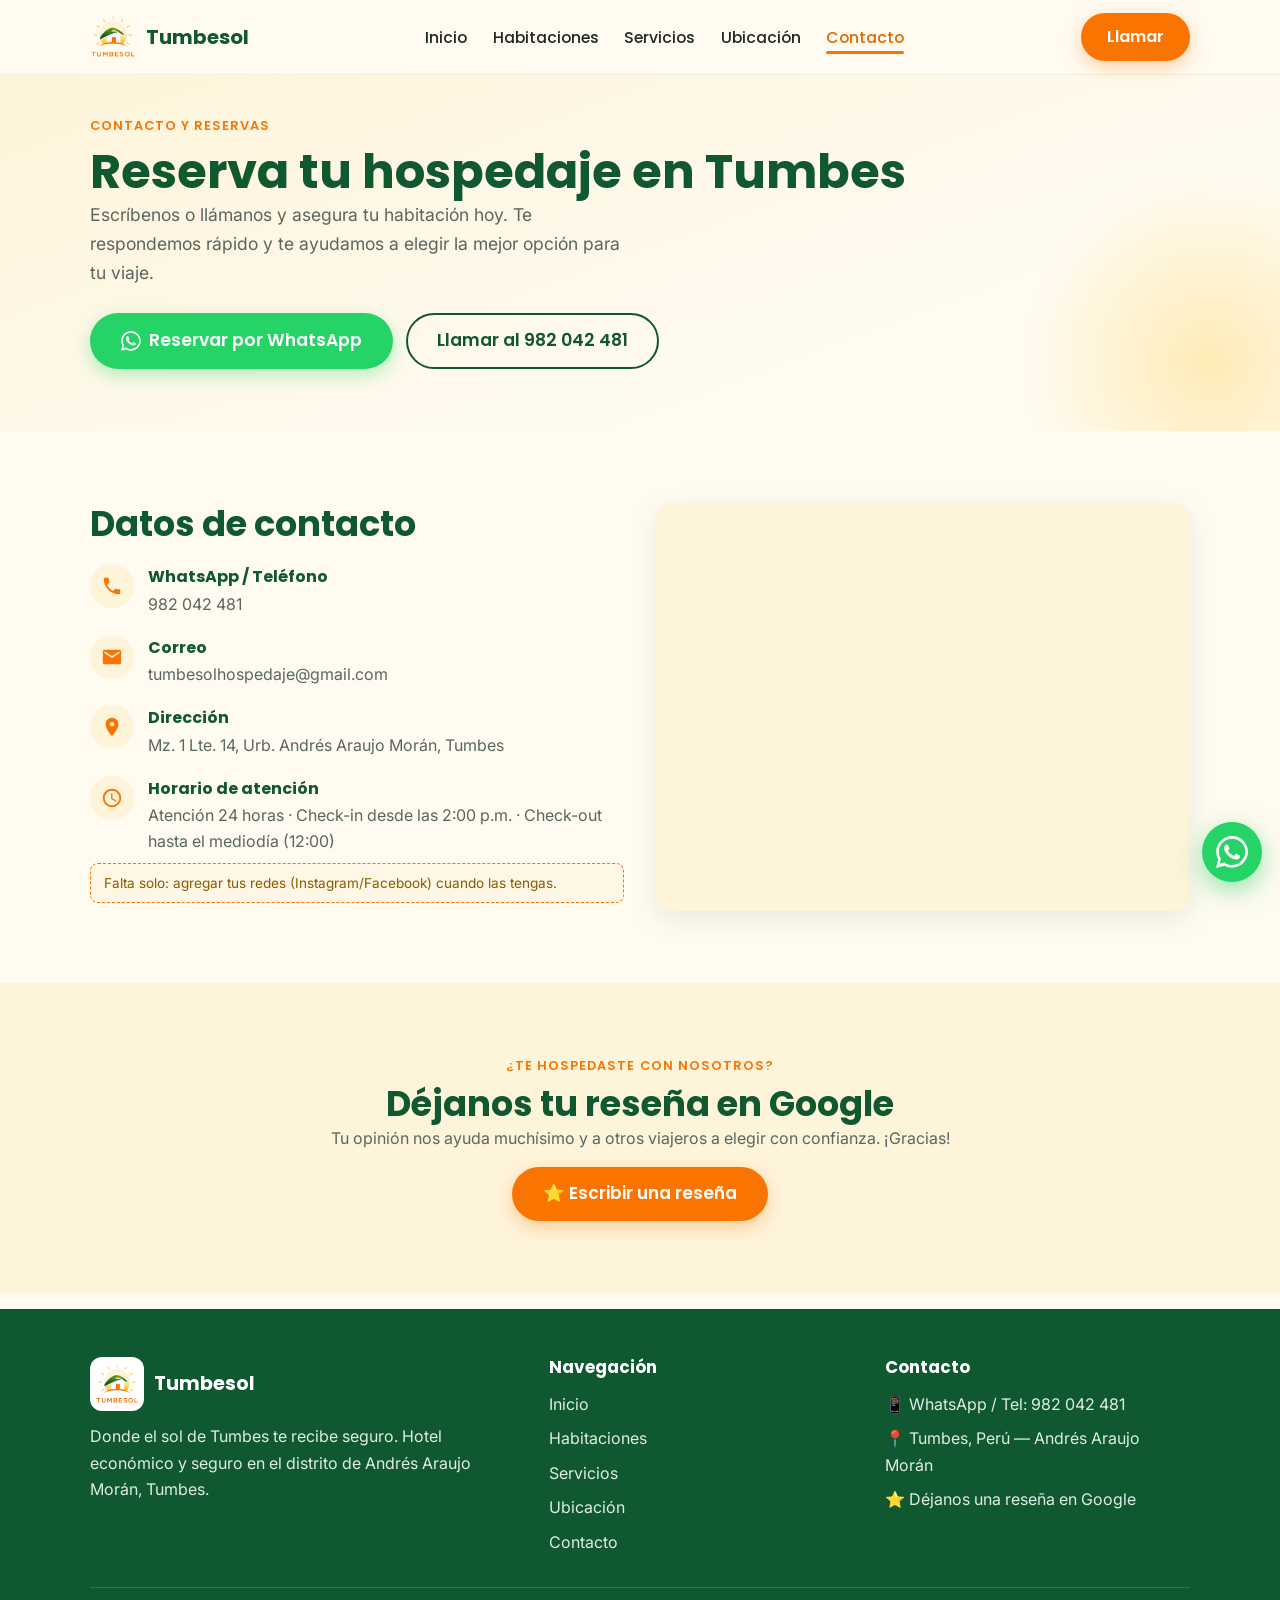
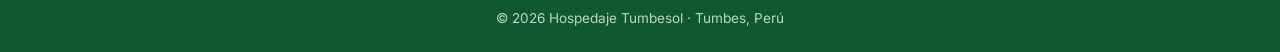
==== contacto.html @ b4fc96c8 "Add files via upload" ====
<!DOCTYPE html>
<html lang="es-PE">
<head>
<meta charset="UTF-8">
<meta name="viewport" content="width=device-width, initial-scale=1.0">
<title>Reservar hospedaje en Tumbes — Contacto | Hospedaje Tumbesol</title>
<meta name="description" content="Reserva tu habitación en Tumbes por WhatsApp o llamada al 982 042 481. Atención cercana y rápida en el Hospedaje Tumbesol, hotel económico en zona segura.">
<link rel="canonical" href="https://tumbesol.com/contacto.html">
<meta name="robots" content="index,follow">
<meta name="theme-color" content="#FA7401">
<meta property="og:type" content="website">
<meta property="og:title" content="Contacto y reservas — Hospedaje Tumbesol, Tumbes">
<meta property="og:description" content="Reserva por WhatsApp o llamada al 982 042 481. Hotel económico y seguro en Tumbes.">
<meta property="og:url" content="https://tumbesol.com/contacto.html">
<meta property="og:image" content="https://tumbesol.com/img/og-image.jpg">
<meta property="og:locale" content="es_PE">
<link rel="icon" href="img/favicon.ico" sizes="any">
<link rel="icon" type="image/png" href="img/favicon-32.png" sizes="32x32">
<link rel="apple-touch-icon" href="img/favicon-180.png">
<link rel="manifest" href="site.webmanifest">
<link rel="preconnect" href="https://fonts.googleapis.com">
<link rel="preconnect" href="https://fonts.gstatic.com" crossorigin>
<link href="https://fonts.googleapis.com/css2?family=Inter:wght@400;500;600&family=Poppins:wght@500;600;700&display=swap" rel="stylesheet">
<link rel="stylesheet" href="css/styles.css">
<script type="application/ld+json">
{
  "@context": "https://schema.org",
  "@type": "BreadcrumbList",
  "itemListElement": [
    { "@type": "ListItem", "position": 1, "name": "Inicio", "item": "https://tumbesol.com/" },
    { "@type": "ListItem", "position": 2, "name": "Contacto", "item": "https://tumbesol.com/contacto.html" }
  ]
}
</script>
</head>
<body>

<header class="site-header">
  <div class="container nav">
    <a class="brand" href="index.html"><img src="img/tumbesol-logo.png" alt="Logo de Hospedaje Tumbesol"><span>Tumbesol</span></a>
    <nav>
      <ul class="nav-links" id="menu">
        <li><a href="index.html">Inicio</a></li>
        <li><a href="habitaciones.html">Habitaciones</a></li>
        <li><a href="servicios.html">Servicios</a></li>
        <li><a href="ubicacion.html">Ubicación</a></li>
        <li><a href="contacto.html" class="active">Contacto</a></li>
      </ul>
    </nav>
    <div class="nav-cta">
      <a class="btn btn-call" href="tel:+51982042481">Llamar</a>
      <button class="nav-toggle" aria-label="Abrir menú" aria-expanded="false" aria-controls="menu"><span></span><span></span><span></span></button>
    </div>
  </div>
</header>

<section class="hero" style="padding:2.5rem 0">
  <div class="container">
    <span class="kicker">Contacto y reservas</span>
    <h1>Reserva tu hospedaje en Tumbes</h1>
    <p class="lead">Escríbenos o llámanos y asegura tu habitación hoy. Te respondemos rápido y te ayudamos a elegir la mejor opción para tu viaje.</p>
    <div class="hero-cta">
      <a class="btn btn-wa btn-lg" href="https://wa.me/51982042481?text=Hola,%20quiero%20reservar%20una%20habitaci%C3%B3n%20en%20Tumbesol" target="_blank" rel="noopener">
        <svg viewBox="0 0 24 24"><path d="M.057 24l1.687-6.163a11.867 11.867 0 0 1-1.587-5.946C.16 5.335 5.495 0 12.05 0a11.817 11.817 0 0 1 8.413 3.488 11.824 11.824 0 0 1 3.48 8.414c-.003 6.557-5.338 11.892-11.893 11.892a11.9 11.9 0 0 1-5.688-1.448L.057 24zm6.597-3.807c1.676.995 3.276 1.591 5.392 1.592 5.448 0 9.886-4.434 9.889-9.885.002-5.462-4.415-9.89-9.881-9.892-5.452 0-9.887 4.434-9.889 9.884a9.86 9.86 0 0 0 1.51 5.26l-.999 3.648 3.978-1.039zm11.387-5.464c-.074-.124-.272-.198-.57-.347-.297-.149-1.758-.868-2.031-.967-.272-.099-.47-.149-.669.149-.198.297-.768.967-.941 1.165-.173.198-.347.223-.644.074-.297-.149-1.255-.462-2.39-1.475-.883-.788-1.48-1.761-1.653-2.059-.173-.297-.018-.458.13-.606.134-.133.297-.347.446-.521.151-.172.2-.296.3-.495.099-.198.05-.372-.025-.521-.075-.148-.669-1.611-.916-2.206-.242-.579-.487-.501-.669-.51l-.57-.01c-.198 0-.52.074-.792.372-.272.297-1.04 1.016-1.04 2.479 0 1.462 1.065 2.875 1.213 3.074.149.198 2.096 3.2 5.078 4.487.709.306 1.263.489 1.694.626.712.226 1.36.194 1.872.118.571-.085 1.758-.719 2.006-1.413.248-.695.248-1.29.173-1.414z"/></svg>
        Reservar por WhatsApp
      </a>
      <a class="btn btn-outline btn-lg" href="tel:+51982042481">Llamar al 982 042 481</a>
    </div>
  </div>
</section>

<section>
  <div class="container contact-grid">
    <div>
      <h2>Datos de contacto</h2>
      <ul class="info-list" style="margin-top:1.2rem">
        <li>
          <span class="ic"><svg viewBox="0 0 24 24"><path d="M6.62 10.79c1.44 2.83 3.76 5.14 6.59 6.59l2.2-2.2c.27-.27.67-.36 1.02-.24 1.12.37 2.33.57 3.57.57.55 0 1 .45 1 1V20c0 .55-.45 1-1 1-9.39 0-17-7.61-17-17 0-.55.45-1 1-1h3.5c.55 0 1 .45 1 1 0 1.25.2 2.45.57 3.57.11.35.03.74-.25 1.02l-2.2 2.18z"/></svg></span>
          <div><strong>WhatsApp / Teléfono</strong><a href="tel:+51982042481">982 042 481</a></div>
        </li>
        <li>
          <span class="ic"><svg viewBox="0 0 24 24"><path d="M20 4H4c-1.1 0-1.99.9-1.99 2L2 18c0 1.1.9 2 2 2h16c1.1 0 2-.9 2-2V6c0-1.1-.9-2-2-2zm0 4l-8 5-8-5V6l8 5 8-5v2z"/></svg></span>
          <div><strong>Correo</strong><a href="mailto:tumbesolhospedaje@gmail.com">tumbesolhospedaje@gmail.com</a></div>
        </li>
        <li>
          <span class="ic"><svg viewBox="0 0 24 24"><path d="M12 2C8.13 2 5 5.13 5 9c0 5.25 7 13 7 13s7-7.75 7-13c0-3.87-3.13-7-7-7zm0 9.5c-1.38 0-2.5-1.12-2.5-2.5s1.12-2.5 2.5-2.5 2.5 1.12 2.5 2.5-1.12 2.5-2.5 2.5z"/></svg></span>
          <div><strong>Dirección</strong><span>Mz. 1 Lte. 14, Urb. Andrés Araujo Morán, Tumbes</span></div>
        </li>
        <li>
          <span class="ic"><svg viewBox="0 0 24 24"><path d="M11.99 2C6.47 2 2 6.48 2 12s4.47 10 9.99 10C17.52 22 22 17.52 22 12S17.52 2 11.99 2zM12 20c-4.42 0-8-3.58-8-8s3.58-8 8-8 8 3.58 8 8-3.58 8-8 8zm.5-13H11v6l5.25 3.15.75-1.23-4.5-2.67z"/></svg></span>
          <div><strong>Horario de atención</strong><span>Atención 24 horas · Check-in desde las 2:00 p.m. · Check-out hasta el mediodía (12:00)</span></div>
        </li>
      </ul>
      <p class="nota-edit">Falta solo: agregar tus redes (Instagram/Facebook) cuando las tengas.</p>
    </div>
    <div class="media-box">
      <iframe
        title="Mapa de ubicación de Hospedaje Tumbesol en Tumbes"
        src="https://maps.google.com/maps?q=-3.5544989,-80.4290921&z=16&output=embed"
        loading="lazy" referrerpolicy="no-referrer-when-downgrade" allowfullscreen></iframe>
    </div>
  </div>
</section>

<section class="bg-crema">
  <div class="container text-center" style="max-width:42rem">
    <span class="kicker">¿Te hospedaste con nosotros?</span>
    <h2>Déjanos tu reseña en Google</h2>
    <p style="color:var(--gris)">Tu opinión nos ayuda muchísimo y a otros viajeros a elegir con confianza. ¡Gracias!</p>
    <a class="btn btn-call btn-lg" href="https://www.google.com/maps?cid=12708466618354798694" target="_blank" rel="noopener">⭐ Escribir una reseña</a>
  </div>
</section>

<footer class="site-footer">
  <div class="container">
    <div class="footer-grid">
      <div>
        <div class="footer-brand"><img src="img/tumbesol-logo.png" alt="Hospedaje Tumbesol"><strong style="font-family:'Poppins';color:#fff;font-size:1.2rem">Tumbesol</strong></div>
        <p>Donde el sol de Tumbes te recibe seguro. Hotel económico y seguro en el distrito de Andrés Araujo Morán, Tumbes.</p>
      </div>
      <div><h4>Navegación</h4><ul class="footer-list">
        <li><a href="index.html">Inicio</a></li><li><a href="habitaciones.html">Habitaciones</a></li><li><a href="servicios.html">Servicios</a></li><li><a href="ubicacion.html">Ubicación</a></li><li><a href="contacto.html">Contacto</a></li>
      </ul></div>
      <div><h4>Contacto</h4><ul class="footer-list">
        <li>📱 WhatsApp / Tel: <a href="tel:+51982042481">982 042 481</a></li>
        <li>📍 Tumbes, Perú — Andrés Araujo Morán</li>
        <li>⭐ <a href="https://www.google.com/maps?cid=12708466618354798694" target="_blank" rel="noopener">Déjanos una reseña en Google</a></li>
      </ul></div>
    </div>
    <div class="footer-bottom">© <span id="anio">2026</span> Hospedaje Tumbesol · Tumbes, Perú</div>
  </div>
</footer>

<a class="fab-wa" href="https://wa.me/51982042481?text=Hola,%20quiero%20reservar%20en%20Tumbesol" target="_blank" rel="noopener" aria-label="Escríbenos por WhatsApp">
  <svg viewBox="0 0 24 24"><path d="M.057 24l1.687-6.163a11.867 11.867 0 0 1-1.587-5.946C.16 5.335 5.495 0 12.05 0a11.817 11.817 0 0 1 8.413 3.488 11.824 11.824 0 0 1 3.48 8.414c-.003 6.557-5.338 11.892-11.893 11.892a11.9 11.9 0 0 1-5.688-1.448L.057 24zm6.597-3.807c1.676.995 3.276 1.591 5.392 1.592 5.448 0 9.886-4.434 9.889-9.885.002-5.462-4.415-9.89-9.881-9.892-5.452 0-9.887 4.434-9.889 9.884a9.86 9.86 0 0 0 1.51 5.26l-.999 3.648 3.978-1.039zm11.387-5.464c-.074-.124-.272-.198-.57-.347-.297-.149-1.758-.868-2.031-.967-.272-.099-.47-.149-.669.149-.198.297-.768.967-.941 1.165-.173.198-.347.223-.644.074-.297-.149-1.255-.462-2.39-1.475-.883-.788-1.48-1.761-1.653-2.059-.173-.297-.018-.458.13-.606.134-.133.297-.347.446-.521.151-.172.2-.296.3-.495.099-.198.05-.372-.025-.521-.075-.148-.669-1.611-.916-2.206-.242-.579-.487-.501-.669-.51l-.57-.01c-.198 0-.52.074-.792.372-.272.297-1.04 1.016-1.04 2.479 0 1.462 1.065 2.875 1.213 3.074.149.198 2.096 3.2 5.078 4.487.709.306 1.263.489 1.694.626.712.226 1.36.194 1.872.118.571-.085 1.758-.719 2.006-1.413.248-.695.248-1.29.173-1.414z"/></svg>
</a>
<script src="js/main.js"></script>
<script>document.getElementById('anio').textContent=new Date().getFullYear();</script>
</body>
</html>
---- css/styles.css ----
/* ===========================================================
   Tumbesol — Hoja de estilos
   Colores de marca exactos · tipografías Poppins/Inter
   =========================================================== */
:root{
  --naranja:#FA7401;
  --naranja-osc:#E26800;
  --verde:#105830;
  --verde-lima:#5E950D;
  --amarillo:#FEBD0A;
  --crema:#FEF4DA;
  --crema-claro:#FFFBF1;
  --texto:#1f2a24;
  --gris:#5a6660;
  --blanco:#ffffff;
  --wa:#25D366;
  --sombra:0 8px 28px rgba(16,88,48,.10);
  --sombra-sm:0 3px 12px rgba(16,88,48,.08);
  --radio:16px;
  --radio-sm:10px;
  --ancho:1140px;
}

*{box-sizing:border-box;margin:0;padding:0}
html{scroll-behavior:smooth}
body{
  font-family:'Inter',system-ui,-apple-system,Segoe UI,Roboto,sans-serif;
  color:var(--texto);
  background:var(--crema-claro);
  line-height:1.65;
  -webkit-font-smoothing:antialiased;
}
h1,h2,h3,h4{font-family:'Poppins',sans-serif;line-height:1.2;color:var(--verde);font-weight:700}
h1{font-size:clamp(1.9rem,5vw,3rem)}
h2{font-size:clamp(1.5rem,3.5vw,2.2rem)}
h3{font-size:1.2rem}
p{margin-bottom:1rem}
a{color:var(--naranja-osc);text-decoration:none}
img{max-width:100%;display:block}
.container{width:100%;max-width:var(--ancho);margin:0 auto;padding:0 20px}
.text-center{text-align:center}

/* ---------- Botones ---------- */
.btn{
  display:inline-flex;align-items:center;gap:.55rem;
  font-family:'Poppins',sans-serif;font-weight:600;font-size:1rem;
  padding:.85rem 1.5rem;border-radius:999px;border:2px solid transparent;
  cursor:pointer;transition:transform .15s ease,box-shadow .15s ease,background .15s ease;
  line-height:1;text-align:center;
}
.btn:hover{transform:translateY(-2px)}
.btn svg{width:1.15em;height:1.15em;fill:currentColor}
.btn-wa{background:var(--wa);color:#fff;box-shadow:0 6px 18px rgba(37,211,102,.35)}
.btn-wa:hover{background:#1ebe5a;color:#fff}
.btn-call{background:var(--naranja);color:#fff;box-shadow:0 6px 18px rgba(250,116,1,.32)}
.btn-call:hover{background:var(--naranja-osc);color:#fff}
.btn-outline{background:transparent;color:var(--verde);border-color:var(--verde)}
.btn-outline:hover{background:var(--verde);color:#fff}
.btn-lg{padding:1rem 1.8rem;font-size:1.08rem}

/* ---------- Header ---------- */
.site-header{
  position:sticky;top:0;z-index:50;background:rgba(255,251,241,.95);
  backdrop-filter:saturate(160%) blur(8px);
  border-bottom:1px solid rgba(16,88,48,.08);
}
.nav{display:flex;align-items:center;justify-content:space-between;height:74px}
.brand{display:flex;align-items:center;gap:.6rem;font-family:'Poppins',sans-serif;font-weight:700;color:var(--verde);font-size:1.25rem}
.brand img{height:46px;width:auto}
.nav-links{display:flex;align-items:center;gap:1.6rem;list-style:none}
.nav-links a{color:var(--texto);font-weight:500;font-family:'Poppins',sans-serif;font-size:.98rem;position:relative}
.nav-links a:hover,.nav-links a.active{color:var(--naranja-osc)}
.nav-links a.active::after{content:"";position:absolute;left:0;right:0;bottom:-6px;height:3px;background:var(--naranja);border-radius:3px}
.nav-cta{display:flex;gap:.5rem;align-items:center}
.nav-toggle{display:none;background:none;border:0;cursor:pointer;padding:.4rem}
.nav-toggle span{display:block;width:26px;height:3px;background:var(--verde);border-radius:3px;margin:5px 0;transition:.25s}

/* ---------- Hero ---------- */
.hero{
  background:linear-gradient(160deg,var(--crema) 0%,var(--crema-claro) 70%);
  position:relative;overflow:hidden;padding:clamp(2.5rem,6vw,4.5rem) 0;
}
.hero::after{content:"";position:absolute;right:-120px;bottom:-120px;width:380px;height:380px;background:radial-gradient(circle,var(--amarillo) 0%,transparent 70%);opacity:.25}
.hero-grid{display:grid;grid-template-columns:1.1fr .9fr;gap:2.5rem;align-items:center;position:relative;z-index:1}
.hero h1 span{color:var(--naranja)}
.hero .tagline{font-family:'Poppins',sans-serif;font-weight:600;font-size:clamp(1.1rem,2.4vw,1.4rem);color:var(--naranja-osc);margin:.6rem 0 .9rem}
.hero .lead{font-size:1.1rem;color:var(--gris);max-width:34rem;margin-bottom:1.6rem}
.hero-cta{display:flex;flex-wrap:wrap;gap:.8rem;margin-bottom:1.4rem}
.hero-logo{justify-self:center;max-width:330px}
.eslogan{display:inline-flex;align-items:center;gap:.5rem;font-family:'Poppins';font-style:italic;color:var(--verde);font-weight:600}

/* ---------- Franja de confianza ---------- */
.badges{background:var(--verde);color:#fff}
.badges .container{display:flex;flex-wrap:wrap;justify-content:center;gap:1.2rem 2.4rem;padding:1rem 20px}
.badge{display:flex;align-items:center;gap:.55rem;font-family:'Poppins';font-weight:500;font-size:.98rem}
.badge svg{width:1.4em;height:1.4em;fill:var(--amarillo);flex:0 0 auto}

/* ---------- Secciones ---------- */
section{padding:clamp(2.5rem,6vw,4.5rem) 0}
.section-head{max-width:46rem;margin:0 auto 2.2rem;text-align:center}
.section-head p{color:var(--gris)}
.kicker{font-family:'Poppins';font-weight:600;color:var(--naranja);text-transform:uppercase;letter-spacing:.08em;font-size:.8rem;margin-bottom:.4rem;display:block}
.bg-crema{background:var(--crema)}

/* ---------- Tarjetas ---------- */
.grid{display:grid;gap:1.4rem}
.grid-3{grid-template-columns:repeat(3,1fr)}
.grid-2{grid-template-columns:repeat(2,1fr)}
.card{background:#fff;border-radius:var(--radio);padding:1.7rem;box-shadow:var(--sombra-sm);border:1px solid rgba(16,88,48,.06);transition:transform .18s,box-shadow .18s}
.card:hover{transform:translateY(-4px);box-shadow:var(--sombra)}
.card .ic{width:54px;height:54px;border-radius:50%;display:grid;place-items:center;background:var(--crema);margin-bottom:1rem}
.card .ic svg{width:28px;height:28px;fill:var(--verde)}
.card h3{color:var(--verde);margin-bottom:.4rem}
.card p{color:var(--gris);margin:0;font-size:.97rem}

/* ---------- Lista con check ---------- */
.checklist{list-style:none;display:grid;gap:.7rem}
.checklist li{display:flex;align-items:flex-start;gap:.6rem;color:var(--texto)}
.checklist svg{width:1.3em;height:1.3em;fill:var(--verde-lima);flex:0 0 auto;margin-top:.15rem}

/* ---------- Bloque CTA ---------- */
.cta-band{background:linear-gradient(135deg,var(--naranja),var(--amarillo));color:#fff;text-align:center;border-radius:var(--radio);padding:clamp(2rem,5vw,3rem)}
.cta-band h2{color:#fff}
.cta-band p{color:rgba(255,255,255,.95);max-width:36rem;margin:.4rem auto 1.4rem}
.cta-band .btn-wa{background:#fff;color:var(--verde)}
.cta-band .btn-wa:hover{background:#f3fff8}
.cta-band .btn-outline{border-color:#fff;color:#fff}
.cta-band .btn-outline:hover{background:#fff;color:var(--naranja-osc)}

/* ---------- Split (texto + media) ---------- */
.split{display:grid;grid-template-columns:1fr 1fr;gap:2.5rem;align-items:center}
.media-box{border-radius:var(--radio);overflow:hidden;box-shadow:var(--sombra);background:var(--crema);min-height:280px}
.media-box iframe{width:100%;height:100%;min-height:340px;border:0;display:block}
.media-box .photo{width:100%;height:100%;min-height:340px;object-fit:cover;display:block}

/* ---------- Habitaciones ---------- */
.room{background:#fff;border-radius:var(--radio);overflow:hidden;box-shadow:var(--sombra-sm);border:1px solid rgba(16,88,48,.06)}
.room .ph{aspect-ratio:4/3;background:linear-gradient(135deg,var(--crema),#fff);display:grid;place-items:center;color:var(--gris);font-size:.9rem;text-align:center;padding:1rem}
.room img.room-img{width:100%;height:240px;object-fit:cover;display:block;background:var(--crema)}
.room .body{padding:1.3rem}
.room h3{margin-bottom:.5rem}
.tag{display:inline-block;background:var(--crema);color:var(--verde);font-size:.78rem;font-weight:600;padding:.25rem .6rem;border-radius:999px;margin:.15rem .25rem 0 0;font-family:'Poppins'}

/* ---------- Contacto ---------- */
.contact-grid{display:grid;grid-template-columns:1fr 1fr;gap:2rem}
.info-list{list-style:none;display:grid;gap:1.1rem}
.info-list li{display:flex;gap:.9rem;align-items:flex-start}
.info-list .ic{width:44px;height:44px;border-radius:50%;background:var(--crema);display:grid;place-items:center;flex:0 0 auto}
.info-list .ic svg{width:22px;height:22px;fill:var(--naranja)}
.info-list strong{font-family:'Poppins';color:var(--verde);display:block}
.info-list span,.info-list a{color:var(--gris)}

/* ---------- Footer ---------- */
.site-footer{background:var(--verde);color:#dfeee5;padding:3rem 0 1.4rem;margin-top:1rem}
.footer-grid{display:grid;grid-template-columns:1.4fr 1fr 1fr;gap:2rem;margin-bottom:2rem}
.site-footer h4{color:#fff;margin-bottom:.9rem;font-size:1.05rem}
.site-footer a{color:#dfeee5}
.site-footer a:hover{color:var(--amarillo)}
.footer-brand{display:flex;align-items:center;gap:.6rem;margin-bottom:.8rem}
.footer-brand img{height:54px;background:#fff;border-radius:12px;padding:5px}
.footer-list{list-style:none;display:grid;gap:.5rem}
.footer-bottom{border-top:1px solid rgba(255,255,255,.15);padding-top:1.2rem;text-align:center;font-size:.85rem;color:#bcd6c6}

/* ---------- Botón flotante WhatsApp ---------- */
.fab-wa{
  position:fixed;right:18px;bottom:18px;z-index:60;
  width:60px;height:60px;border-radius:50%;background:var(--wa);
  display:grid;place-items:center;box-shadow:0 8px 24px rgba(37,211,102,.5);
  animation:pulse 2.4s infinite;
}
.fab-wa svg{width:32px;height:32px;fill:#fff}
@keyframes pulse{0%{box-shadow:0 0 0 0 rgba(37,211,102,.5)}70%{box-shadow:0 0 0 16px rgba(37,211,102,0)}100%{box-shadow:0 0 0 0 rgba(37,211,102,0)}}

/* ---------- Aviso de placeholder ---------- */
.nota-edit{background:#fff7e6;border:1px dashed var(--naranja);color:#8a5a00;font-size:.85rem;padding:.5rem .8rem;border-radius:8px;margin:.5rem 0}

/* ---------- Responsive ---------- */
@media (max-width:880px){
  .grid-3{grid-template-columns:repeat(2,1fr)}
  .hero-grid{grid-template-columns:1fr;text-align:center}
  .hero-cta{justify-content:center}
  .hero .lead{margin-left:auto;margin-right:auto}
  .hero-logo{order:-1;max-width:230px}
  .split,.contact-grid{grid-template-columns:1fr}
  .footer-grid{grid-template-columns:1fr 1fr}
  .nav-links,.nav-cta .btn-call{display:none}
  .nav-toggle{display:block}
  .nav-links.open{
    display:flex;flex-direction:column;position:absolute;top:74px;left:0;right:0;
    background:var(--crema-claro);padding:1rem 20px 1.4rem;gap:1rem;
    box-shadow:var(--sombra);border-bottom:3px solid var(--naranja);
  }
  .nav-links.open a.active::after{display:none}
}
@media (max-width:520px){
  .grid-3,.grid-2{grid-template-columns:1fr}
  .footer-grid{grid-template-columns:1fr}
  .btn{width:100%;justify-content:center}
  .hero-cta .btn{width:100%}
}
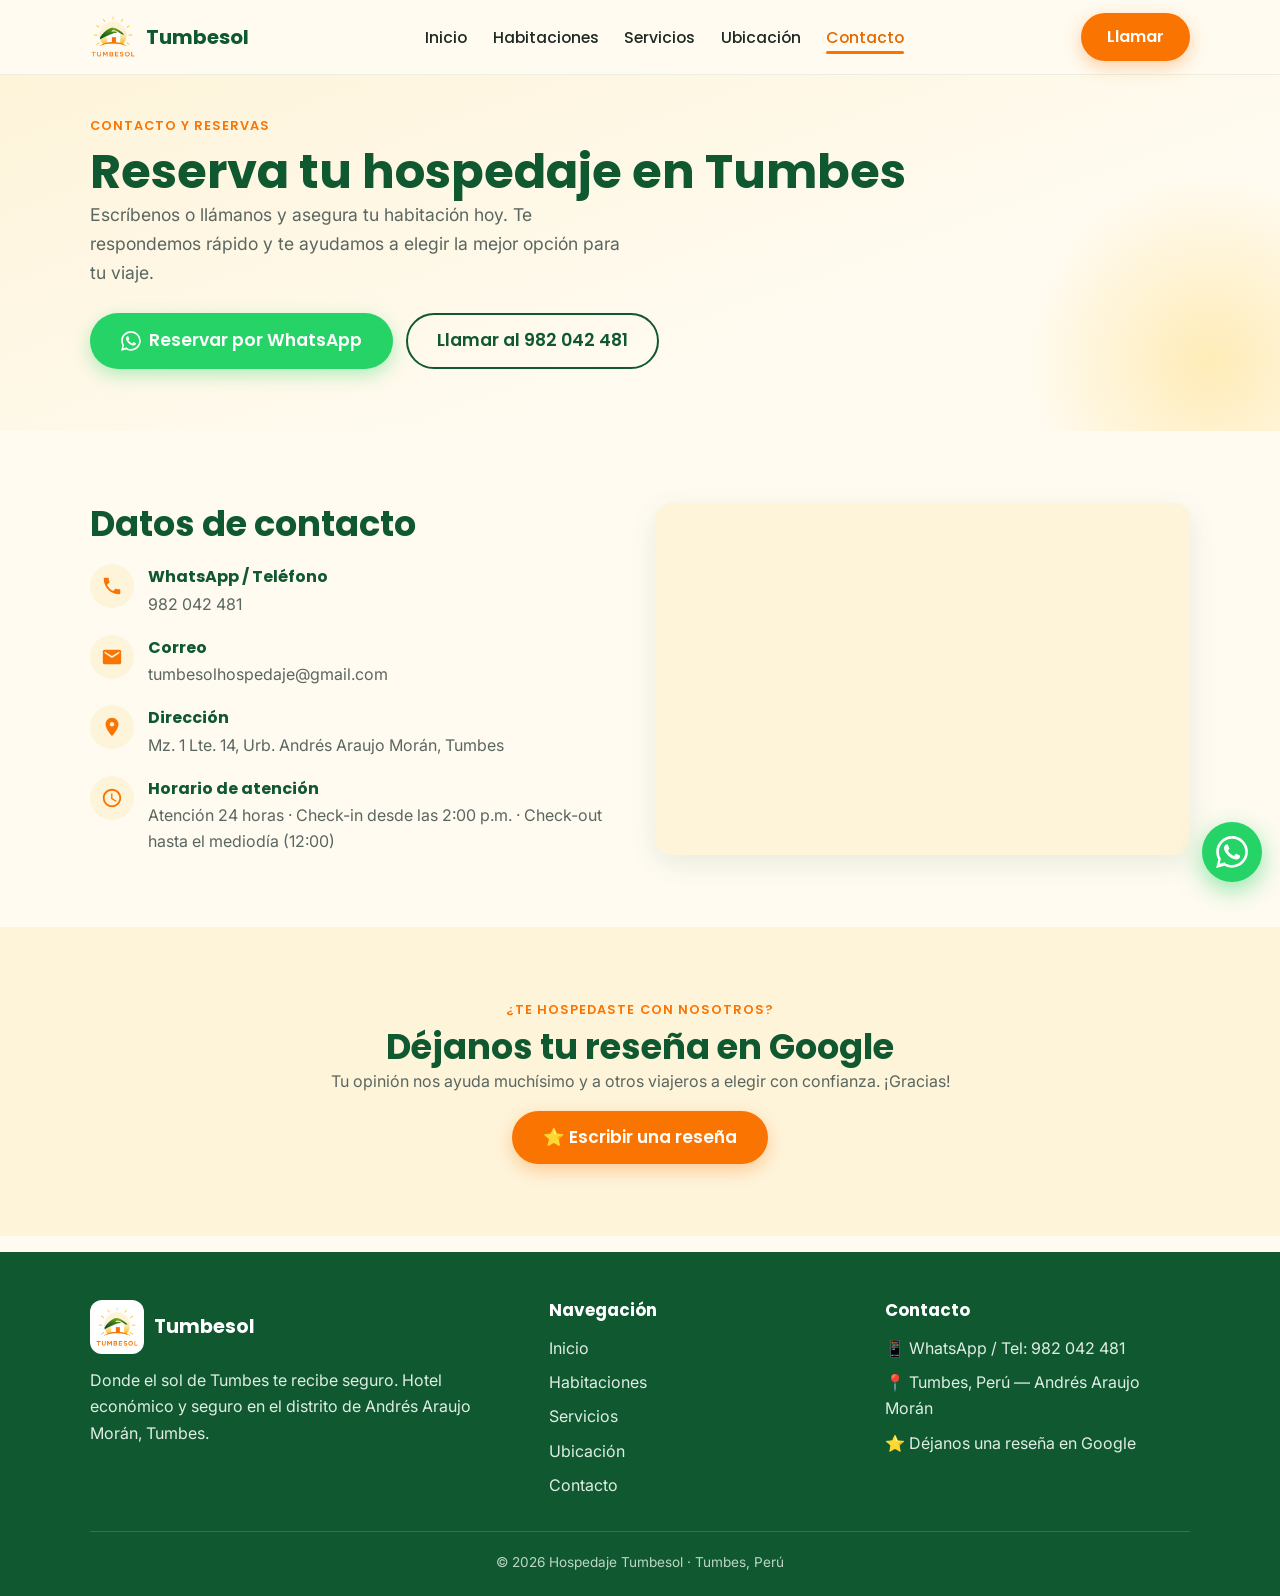
==== commit ebb8e6be: "Add files via upload" ====
--- a/contacto.html
+++ b/contacto.html
@@ -90,9 +90,7 @@
           <span class="ic"><svg viewBox="0 0 24 24"><path d="M11.99 2C6.47 2 2 6.48 2 12s4.47 10 9.99 10C17.52 22 22 17.52 22 12S17.52 2 11.99 2zM12 20c-4.42 0-8-3.58-8-8s3.58-8 8-8 8 3.58 8 8-3.58 8-8 8zm.5-13H11v6l5.25 3.15.75-1.23-4.5-2.67z"/></svg></span>
           <div><strong>Horario de atención</strong><span>Atención 24 horas · Check-in desde las 2:00 p.m. · Check-out hasta el mediodía (12:00)</span></div>
         </li>
-      </ul>
-      <p class="nota-edit">Falta solo: agregar tus redes (Instagram/Facebook) cuando las tengas.</p>
-    </div>
+      </ul>    </div>
     <div class="media-box">
       <iframe
         title="Mapa de ubicación de Hospedaje Tumbesol en Tumbes"
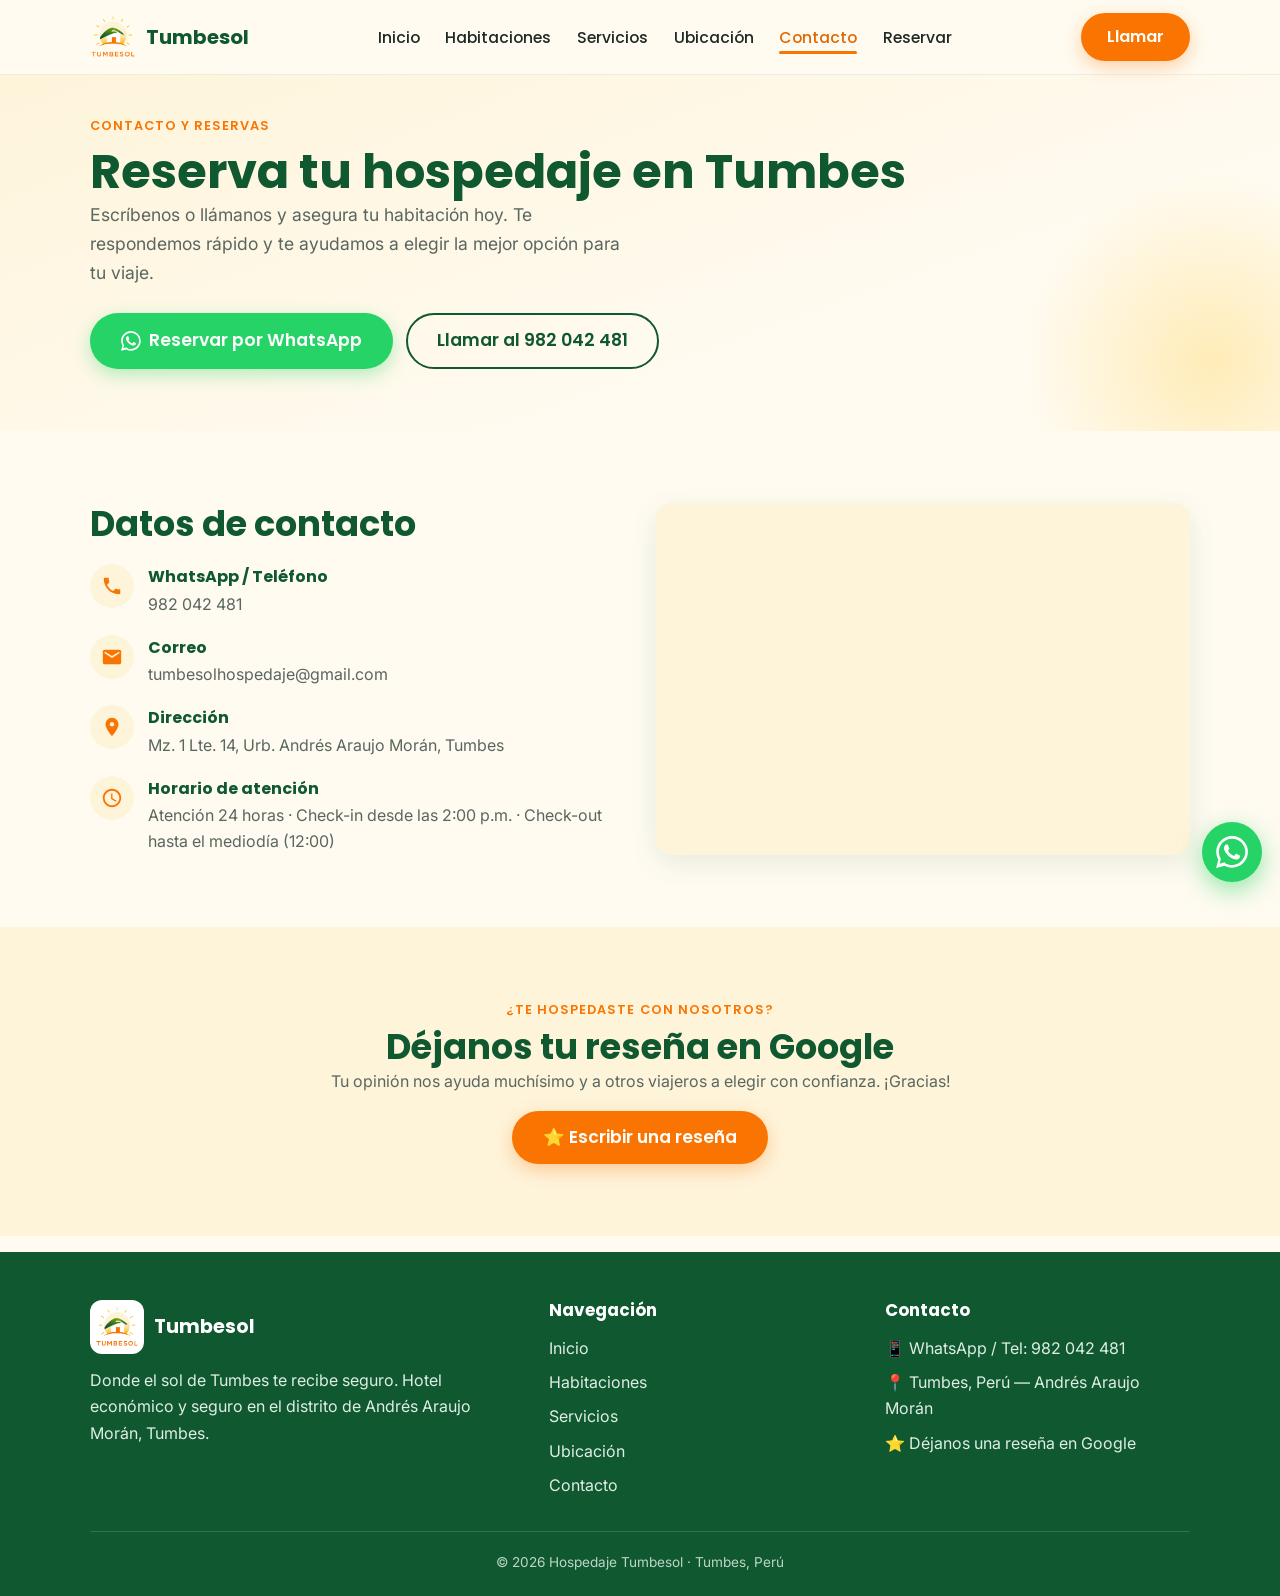
==== commit fc1bacd3: "Quitar habitación familiar y enlazar el sistema de reservas - Elimina la tarjeta "Habitación familia" ====
--- a/contacto.html
+++ b/contacto.html
@@ -45,6 +45,7 @@
         <li><a href="servicios.html">Servicios</a></li>
         <li><a href="ubicacion.html">Ubicación</a></li>
         <li><a href="contacto.html" class="active">Contacto</a></li>
+        <li><a href="https://reservas.tumbesol.com/">Reservar</a></li>
       </ul>
     </nav>
     <div class="nav-cta">
--- a/css/styles.css
+++ b/css/styles.css
@@ -136,7 +136,7 @@
 /* ---------- Habitaciones ---------- */
 .room{background:#fff;border-radius:var(--radio);overflow:hidden;box-shadow:var(--sombra-sm);border:1px solid rgba(16,88,48,.06)}
 .room .ph{aspect-ratio:4/3;background:linear-gradient(135deg,var(--crema),#fff);display:grid;place-items:center;color:var(--gris);font-size:.9rem;text-align:center;padding:1rem}
-.room img.room-img{width:100%;height:240px;object-fit:cover;display:block;background:var(--crema)}
+.room img.room-img{width:100%;height:auto;aspect-ratio:4/3;object-fit:cover;display:block;background:var(--crema)}
 .room .body{padding:1.3rem}
 .room h3{margin-bottom:.5rem}
 .tag{display:inline-block;background:var(--crema);color:var(--verde);font-size:.78rem;font-weight:600;padding:.25rem .6rem;border-radius:999px;margin:.15rem .25rem 0 0;font-family:'Poppins'}
